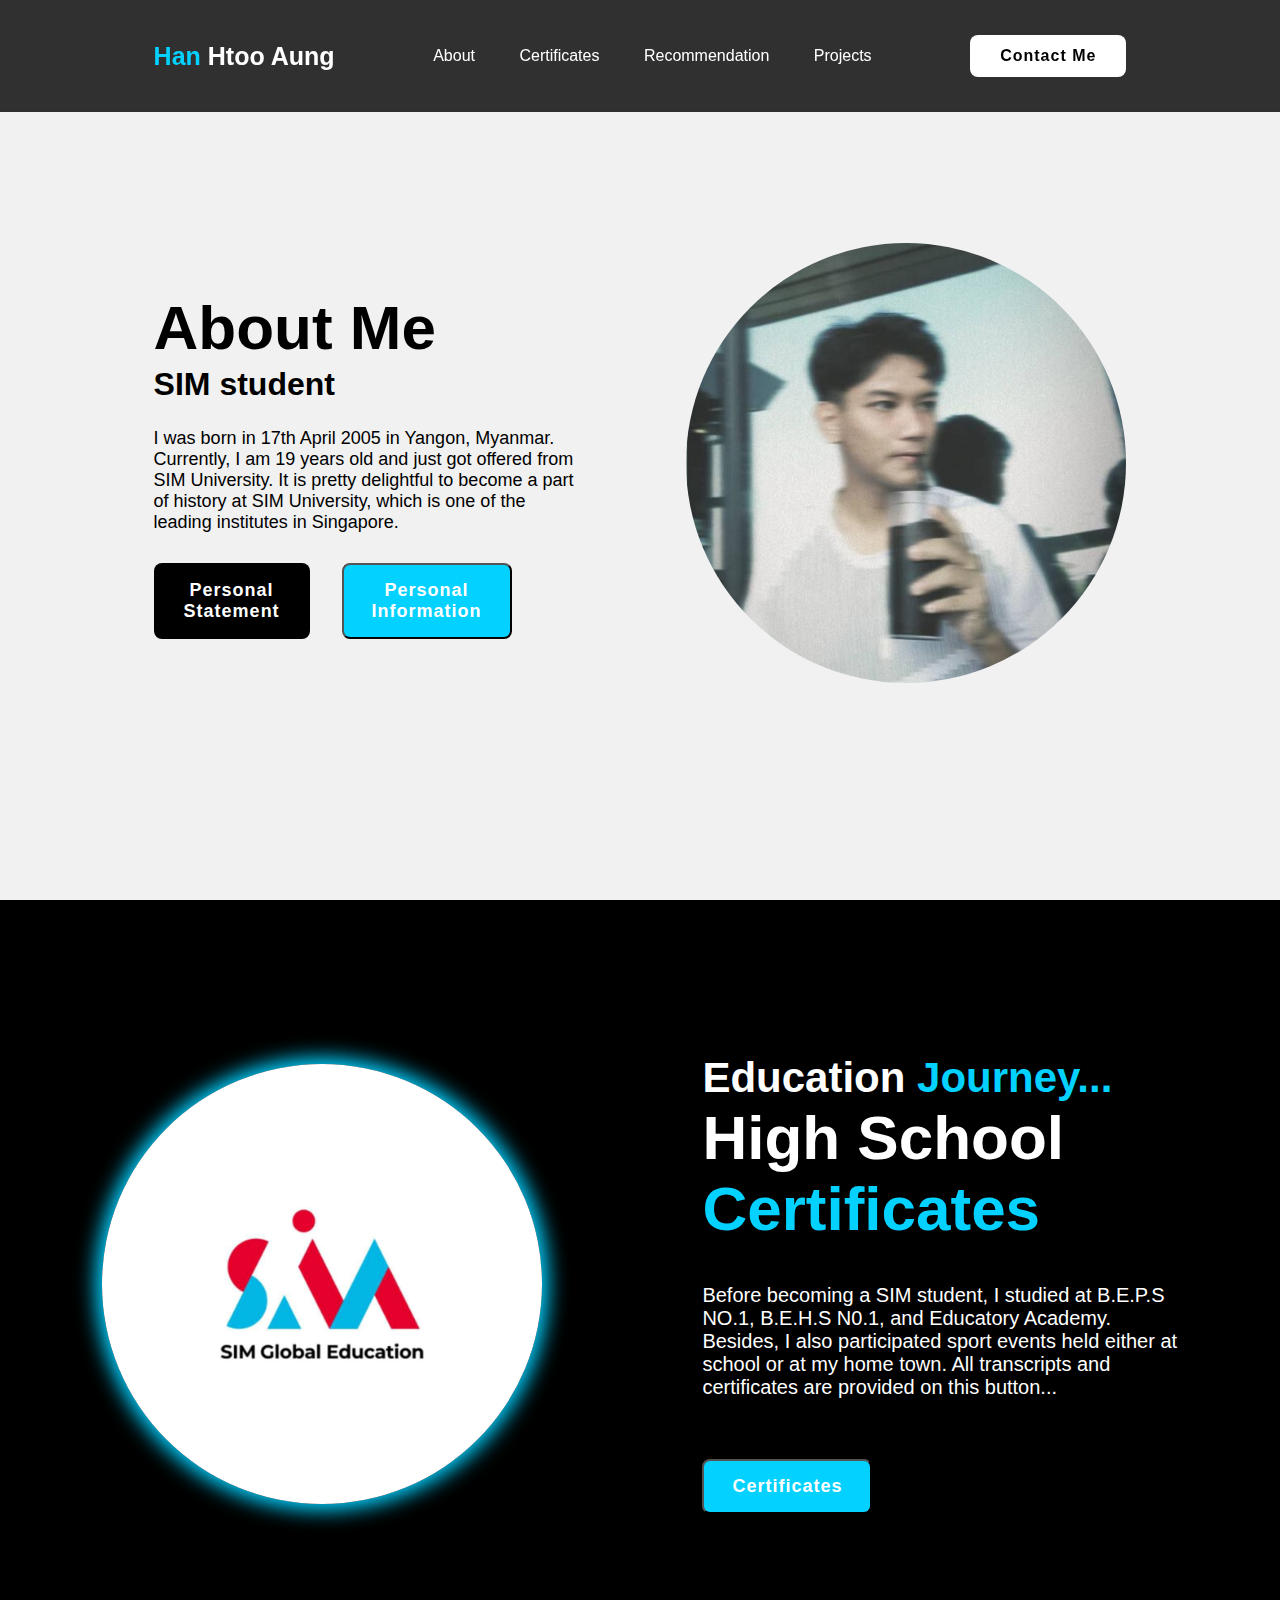
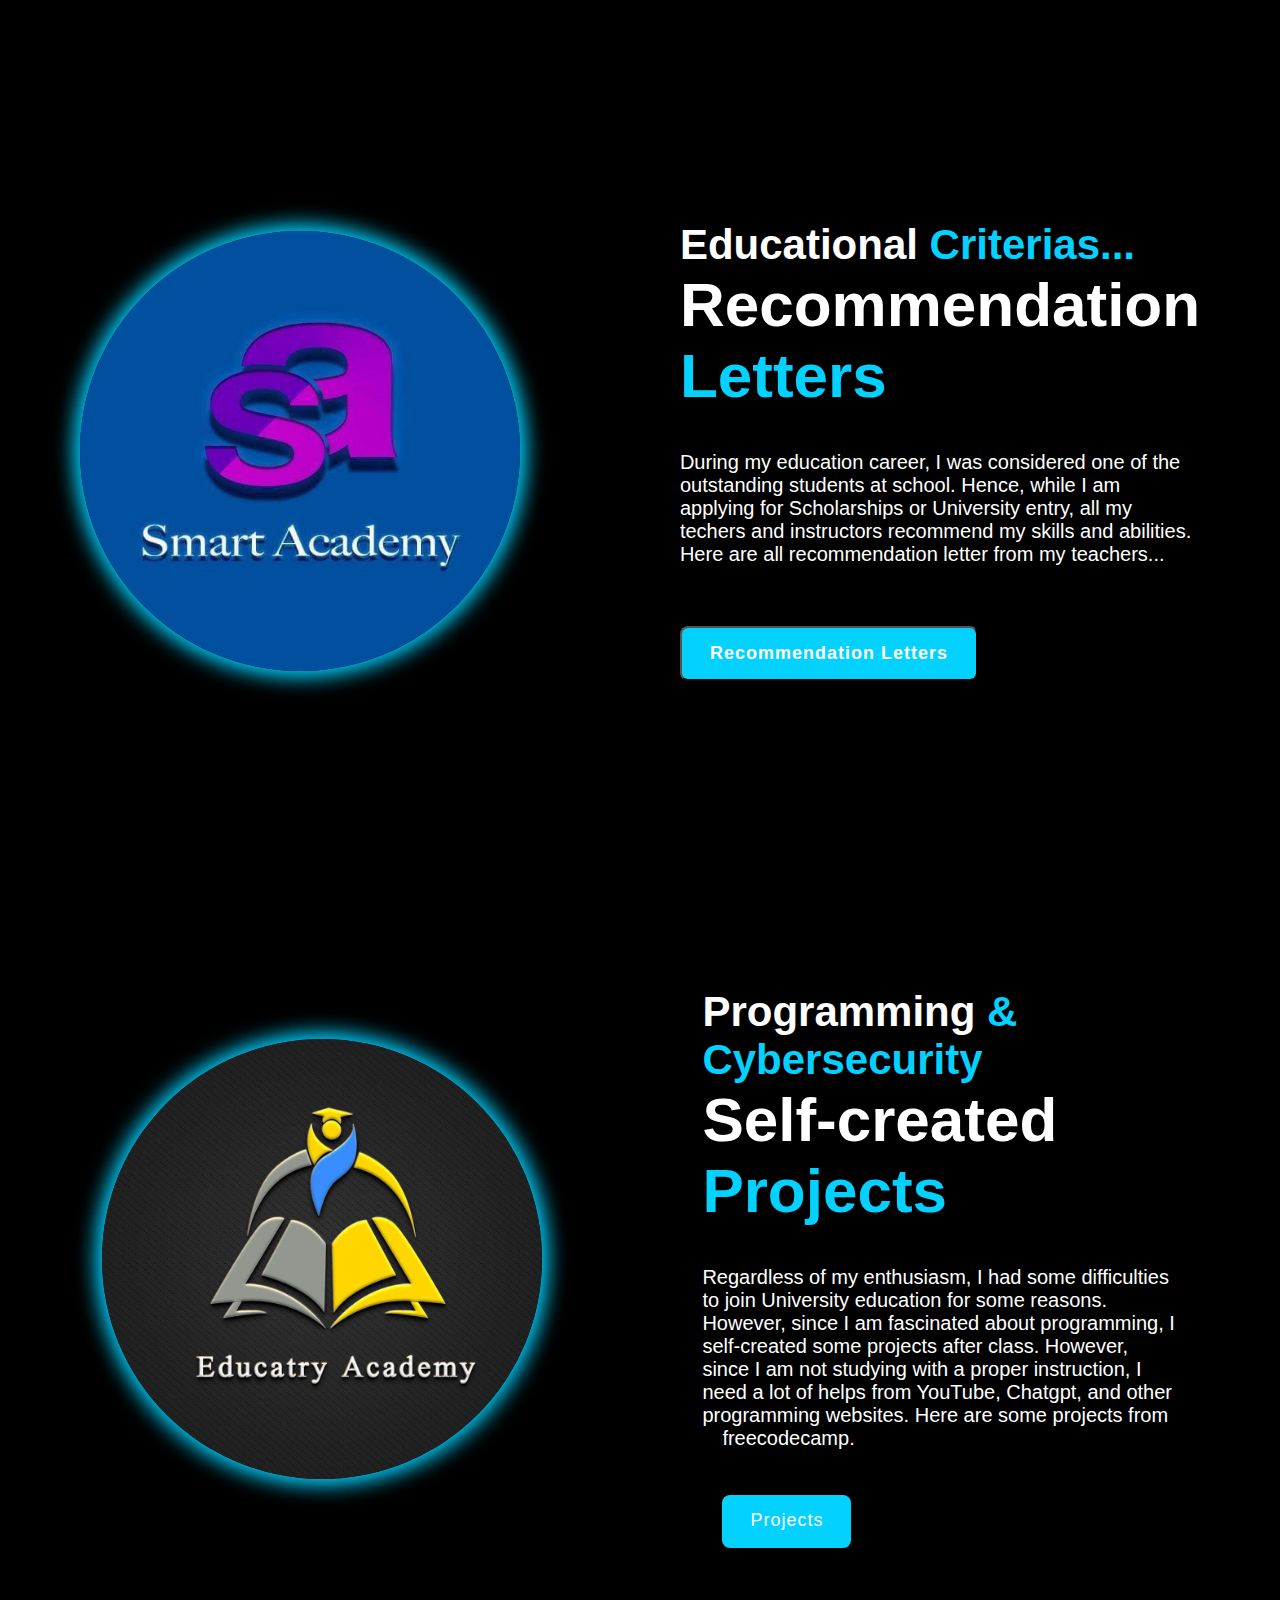
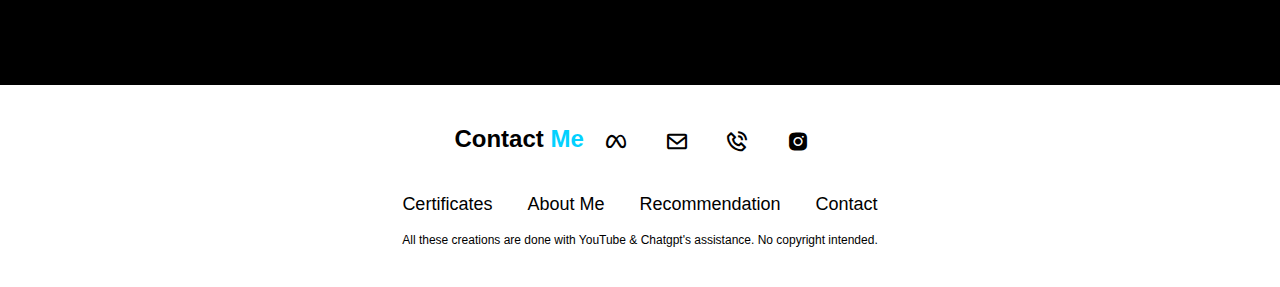
==== index.html @ 1bbbc0ea "Add files via upload" ====
<!DOCTYPE html>
<html lang="en">
<head>
    <meta charset="UTF-8">
    <meta name="viewport" content="width=device-width, initial-scale=1.0">
    <title>Han Htoo Aung's Portfolio</title>
    <link rel="stylesheet" href="style.css">
    <link href='https://unpkg.com/boxicons@2.1.4/css/boxicons.min.css' rel='stylesheet'>

</head>

<body>
    <header class="header">
        <a href="#" class="logo"><span>Han </span>Htoo Aung</a>

        <nav class="navbar">
            <a href="#about">About</a>
            <a href="#certificates">Certificates</a>
            <a href="#recommendation">Recommendation</a>
            <a href="#projects">Projects</a>
        </nav>

        <a href="#contact" class="contact">Contact Me</a>

    </header>

<section class="home" id="about">
    <div class="home-content">
        <h3>About Me</h3>
        <h1>SIM student</h1>
        <p>I was born in 17th April 2005 in Yangon, Myanmar. Currently, I am 19 years old and just got offered from SIM University. It is pretty delightful to become a part of history at SIM University, which is one of the leading institutes in Singapore.</p>

        <div class="btn-box">
            <button class="btn-1" onclick="window.open('Personal statement.pdf')">Personal Statement</button>
            <button class="btn-2" onclick="window.open('Personal Information.pdf')">Personal Information</button>
        </div>
    </div>

<div class="img-box.0">
    <img src="profile.jpg" alt="" class="img-box">
</div>
</section>

<section class="about" id="certificates">
    <div class="about-img">
        <img src="SIM.jpg" class="img-box">
    </div>

    <div class="about-content">
        <h2 class="heading">Education <span>Journey...</span></h2>
        <h3>High School <span>Certificates</span></h3>
        <p>Before becoming a SIM student, I studied at B.E.P.S NO.1, B.E.H.S N0.1, and Educatory Academy. Besides, I also participated sport events held either at school or at my home town. All transcripts and certificates are provided on this button...</p>
        <button class="btn-2" onclick="window.open('Certificates & Transcripts.pdf')">Certificates</button>
        </div>
    </div>
</section>

<section class="about" id="certificates">
    <div class="about-img">
        <img src="smt.jpg" class="img-box">
    </div>

    <div class="about-content" id="recommendation">
        <h2 class="heading">Educational <span>Criterias...</span></h2>
        <h3>Recommendation <span>Letters</span></h3>
        <p>During my education career, I was considered one of the outstanding students at school. Hence, while I am applying for Scholarships or University entry, all my techers and instructors recommend my skills and abilities. Here are all recommendation letter from my teachers...</p>
        <button class="btn-2" onclick="window.open('Recommendation.pdf')">Recommendation Letters</button>
    </div>
</section>

<section class="about" id="projects">
    <div class="about-img">
        <img src="edu.jpg" class="img-box">
    </div>

    <div class="about-content">
        <h2 class="heading">Programming <span>& Cybersecurity</span></h2>
        <h3>Self-created <span>Projects</span></h3>
        <p>Regardless of my enthusiasm, I had some difficulties to join University education for some reasons. However, since I am fascinated about programming, I self-created some projects after class. However, since I am not studying with a proper instruction, I need a lot of helps from YouTube, Chatgpt, and other programming websites. Here are some projects from <a href="https://www.freecodecamp.org">freecodecamp.</a></p>
        <a href="#" class="btn-2">Projects</a>
    </div>
</section>

<footer class="footer" id="contact">
    <div class="social">
        <h2 class="contact-me">Contact <span>Me</span></h2>
        <a href="https://www.facebook.com/Ericsdagoat"><i class='bx bxl-meta'></i></a>
        <a href="mailto:hanhtooaung393@gmail.com"><i class='bx bx-envelope'></i></a>
        <a href="tel:+959254305887"><i class='bx bx-phone-call'></i></a>
        <a href="https://www.instagram.com/hanaung56"><i class='bx bxl-instagram-alt'></i></a>
    </div>

    <ul class="list">

        <li>
            <a href="#certificates">Certificates</a>
        </li>

        <li>
            <a href="#about">About Me</a>
        </li>

        <li>
            <a href="#recommendation">Recommendation</a>
        </li>

        <li>
            <a href="#contact">Contact</a>
        </li>

    </ul>

    <p class="copyright">All these creations are done with YouTube & Chatgpt's assistance. No copyright intended.</p>
</footer>
</body>
</html>
---- style.css ----
*{
    margin: 0;
    padding: 0;
    box-sizing: border-box;
    font-family: 'Poppins', sans-serif;
    text-decoration: none;
    list-style: none;
}

.header {
    position: fixed;
    top: 0;
    left: 0;
    width: 100%;
    padding: 35px 12%;
    background: rgba(0, 0, 0, 0.8);
    backdrop-filter: blur(10px);
    display: flex;
    justify-content: space-between;
    align-items: center;
    z-index: 100;
}

.logo {
    font-size: 25px;
    color: white;
    font-weight: 600;
    transition: 0.3s ease;
}

.logo:hover {
    color: rgb(3, 209, 255);
    text-shadow: 0 0 25px rgb(3, 209, 255),
                 0 0 50px rgb(3, 209, 255);
    transform: scale(1.1);
}

span {
    color: rgb(3, 209, 255);
}

.navbar a{
    font-style: 18px;
    color: white;
    font-weight: 500;
    margin: 0 20px;
    border-bottom: 3px solid transparent;
    transition: 0.3s ease;
}

.navbar a:hover,
.navbar a.active {
    color: rgb(3, 209, 255);
    border-bottom: 3px solid rgb(3, 209, 255);
}

.contact {
    padding: 10px 28px;
    background-color: white;
    color: black;
    border: 2px solid transparent;
    border-radius: 8px;
    font-size: 16px;
    letter-spacing: 1px;
    font-weight: 600;
    transition: 0.3s ease;
}

.contact:hover {
    background-color: rgb(3, 209, 255);
    box-shadow: 0 0 25px rgb(3, 209, 255);
    color: white;
}

.home {
    width: 100%;
    min-height: 100vh;
    background: rgb(241, 241, 241);
    display: flex;
    align-items: center;
    gap: 7em;
    padding: 30px 12% 0;
} 

.home-content {
    max-width: 800px;
}

.home-content h3{
    font-size: 62px;
    line-height: 1.2;
}

.home-content p{
    font-size: 18px;
    margin: 25px 0 30px;
}

.btn-box{
    width: 345px;
    display: flex;
    gap: 2em;
}

.btn-1{
    padding: 15px 28px;
    background-color: black;
    color: white;
    border: 2px solid transparent;
    border-radius: 8px;
    font-size: 18px;
    letter-spacing: 1px;
    font-weight: 600;
    transition: 0.3s ease;
}

.btn-1:hover{
    background-color: white;
    color: black;
    border: 2px solid black;
}

.btn-2 {
    padding: 15px 28px;
    background-color: rgb(3, 209, 255);
    color: white;
    border-radius: 8px;
    font-size: 18px;
    letter-spacing: 1px;
    font-weight: 600;
    transition: 0.3s ease;
    cursor: pointer;
}

.btn-2:hover {
    background-color: white;
    color: rgb(3, 209, 255);
}

.img-box {
    width: 440px;
    height: 440px;
    overflow: hidden;
    border-radius: 50%;
}

.img-box img {
    width: 100%;
    height: 100%;
    object-fit: cover; 
}

::-webkit-scrollbar {
    width: 15px;
}
::-webkit-scrollbar-thumb{
    background-color: rgb(3, 209, 255);
}
::-webkit-scrollbar-track{
    background-color: rgba(0, 0, 0, 0.6);
    width: 50px;
}

.about {
    display: flex;
    justify-content: center;
    align-items: center;
    padding: 12% 8%;
    gap: 10em;
    background: black;
}

.about-img {
    object-fit: cover; 
    box-shadow: 0 0 25px rgb(3, 209, 255),
                0 0 25px rgb(3, 209, 255);
    width: 440px;
    height: 440px;
    border-radius: 50%;
}

.about-content h2{
    text-align: left;
    color: white;
    font-size: 42px;
}

.about-content h3{
    font-size: 62px;
    color: white;
}

.about-content p{
    color: white;
    font-size: 20px;
    margin: 2em 0 3em;
}

.about-content a{
    font-style: 18px;
    color: white;
    font-weight: 500;
    margin: 0 20px;
    border-bottom: 3px solid transparent;
    transition: 0.3s ease;
}

.about-content a:hover,
.about-content a.active {
    color: rgb(3, 209, 255);
    border-bottom: 3px solid rgb(3, 209, 255);
}

.footer {
    position: relative;
    bottom: 0;
    width: 100%;
    padding: 40px 0;
    background-color: white;
}

.footer .social {
    text-align: center;
    padding-bottom: 25px;
    color: rgb(0, 0, 0);
}

.footer .social a{
    font-size: 24px;
    color: black;
    border: 2px soild rgb(3, 209, 255);
    width: 40px;
    height: 40px;
    line-height: 38px;
    display: inline-block;
    text-align: center;
    border-radius: 50%;
    margin: 0 8px;
    box-shadow: insect 0 0 10px rgb(3, 209, 255), 0 0 10px rgb(3, 209, 255);
    transition: 0.3s ease;
}

.footer .social a:hover {
    transform: scale(1.2)translateY(-10px);
    color: rgb(3, 209, 255);
    border: 2px solid rgb(3, 209, 255);
}

.footer ul{
    margin-top: 0;
    padding: 0;
    font-size: 18px;
    line-height: 1.6;
    margin-bottom: 0;
    text-align: center;
}

.footer ul li a{
    color: rgb(0, 0, 0);
    border-bottom: 3px solid transparent;
    transition: 0.3s ease;
}

.footer ul li a:hover{
    border-bottom: 3px solid rgb(3, 209, 255);
}

.footer ul li{
    display: inline-block;
    padding: 0 15px;
}

.footer .copyright{
    margin-top: 15px;
    text-align: center;
    font-size: 12px;
    color: rgb(0, 0, 0);
}

.footer h2{
    vertical-align: top;
    display: inline-block;
    text-align: center;
}
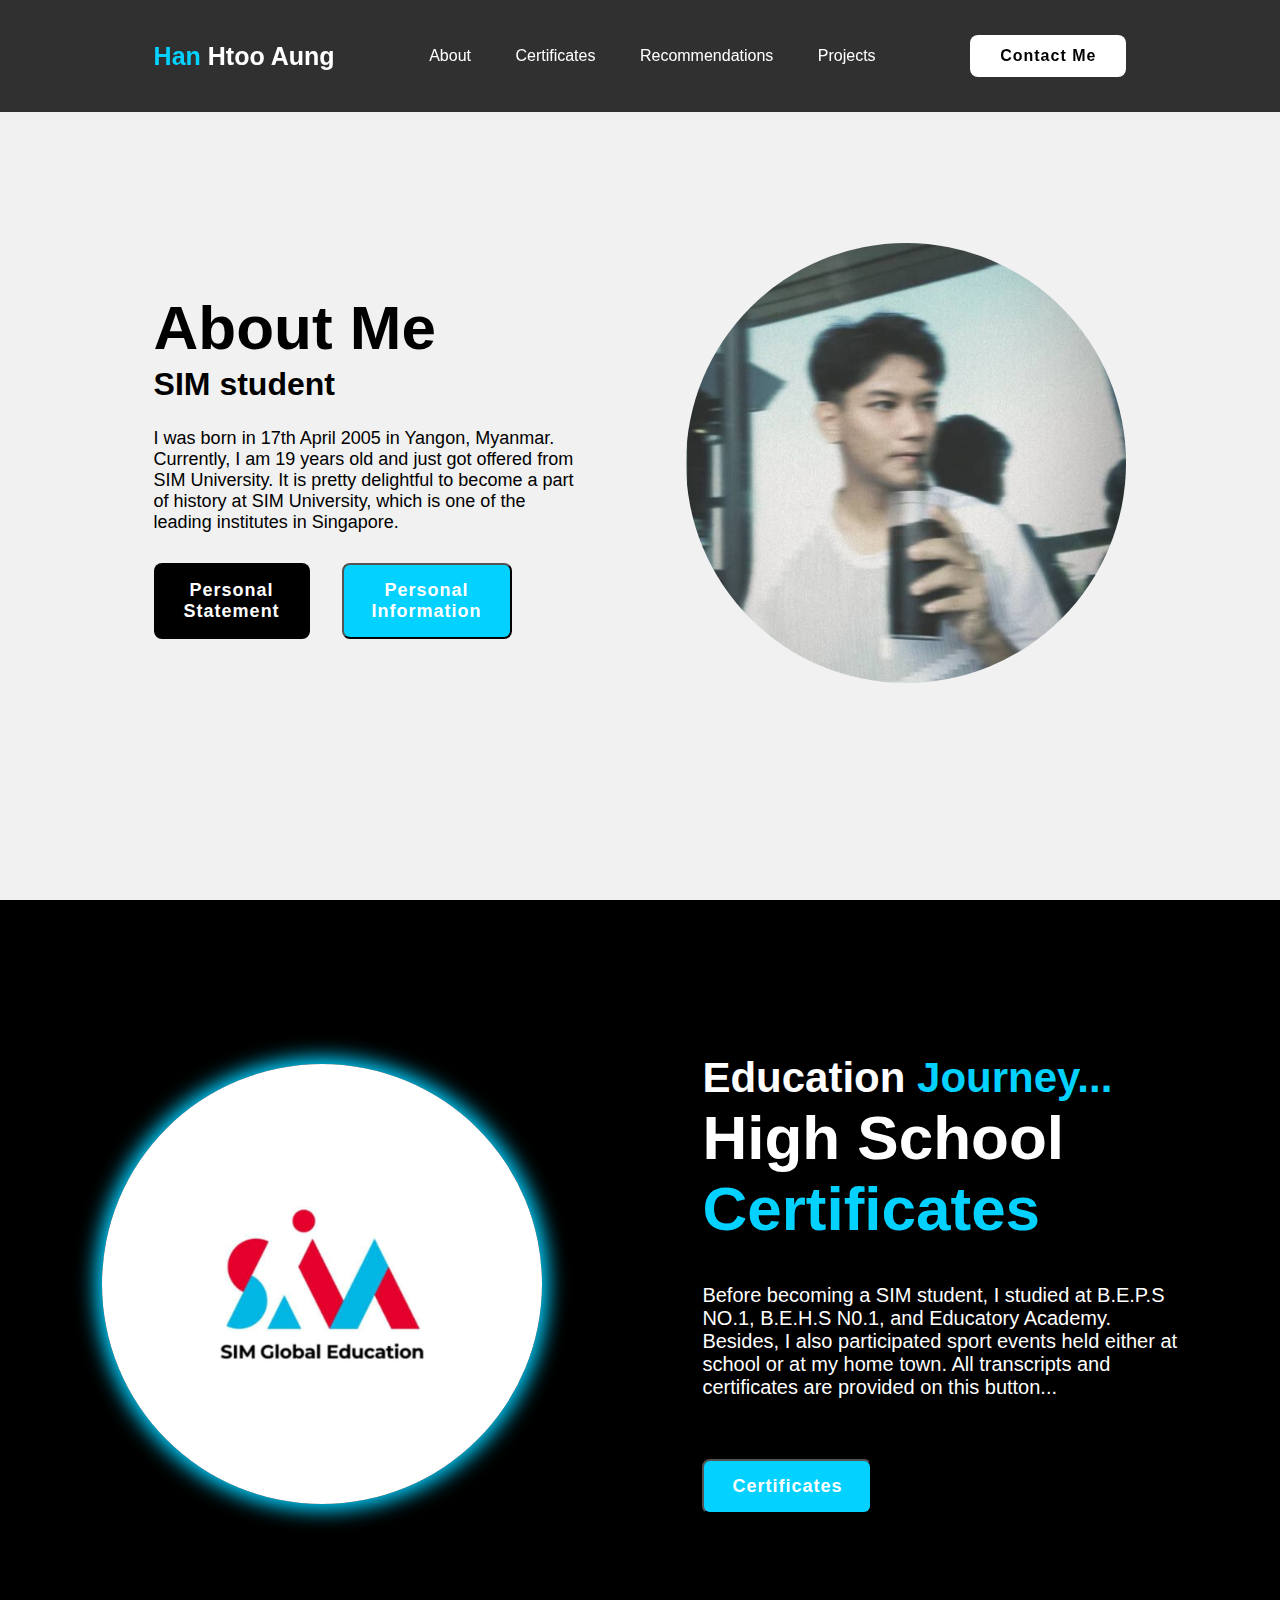
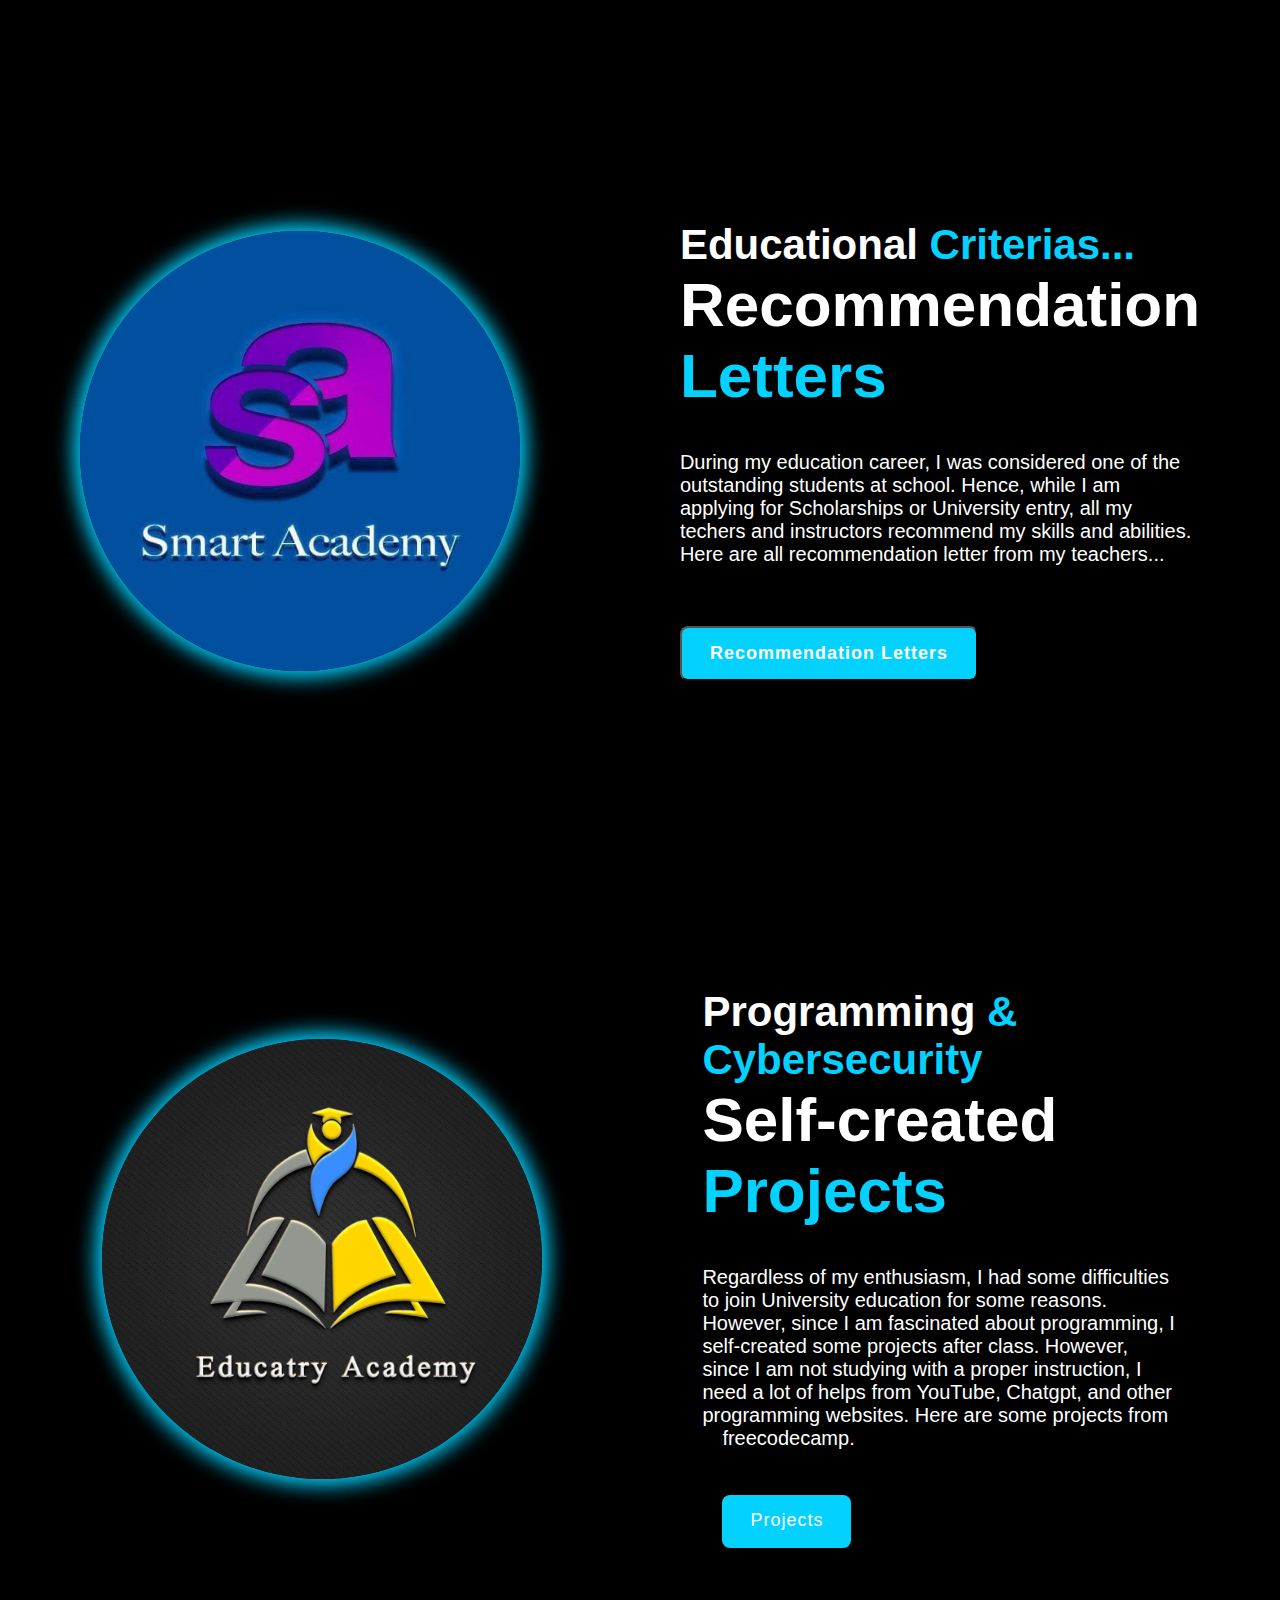
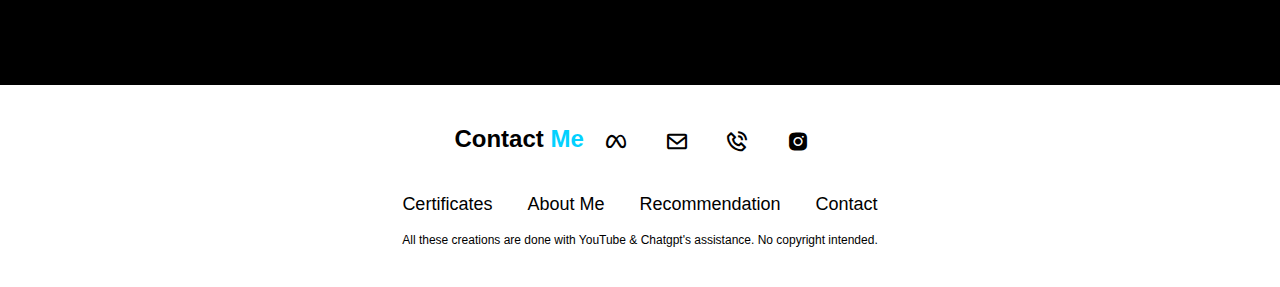
==== commit 78e8d653: "hello portfolio" ====
--- a/index.html
+++ b/index.html
@@ -16,7 +16,7 @@
         <nav class="navbar">
             <a href="#about">About</a>
             <a href="#certificates">Certificates</a>
-            <a href="#recommendation">Recommendation</a>
+            <a href="#recommendation">Recommendations</a>
             <a href="#projects">Projects</a>
         </nav>
 
